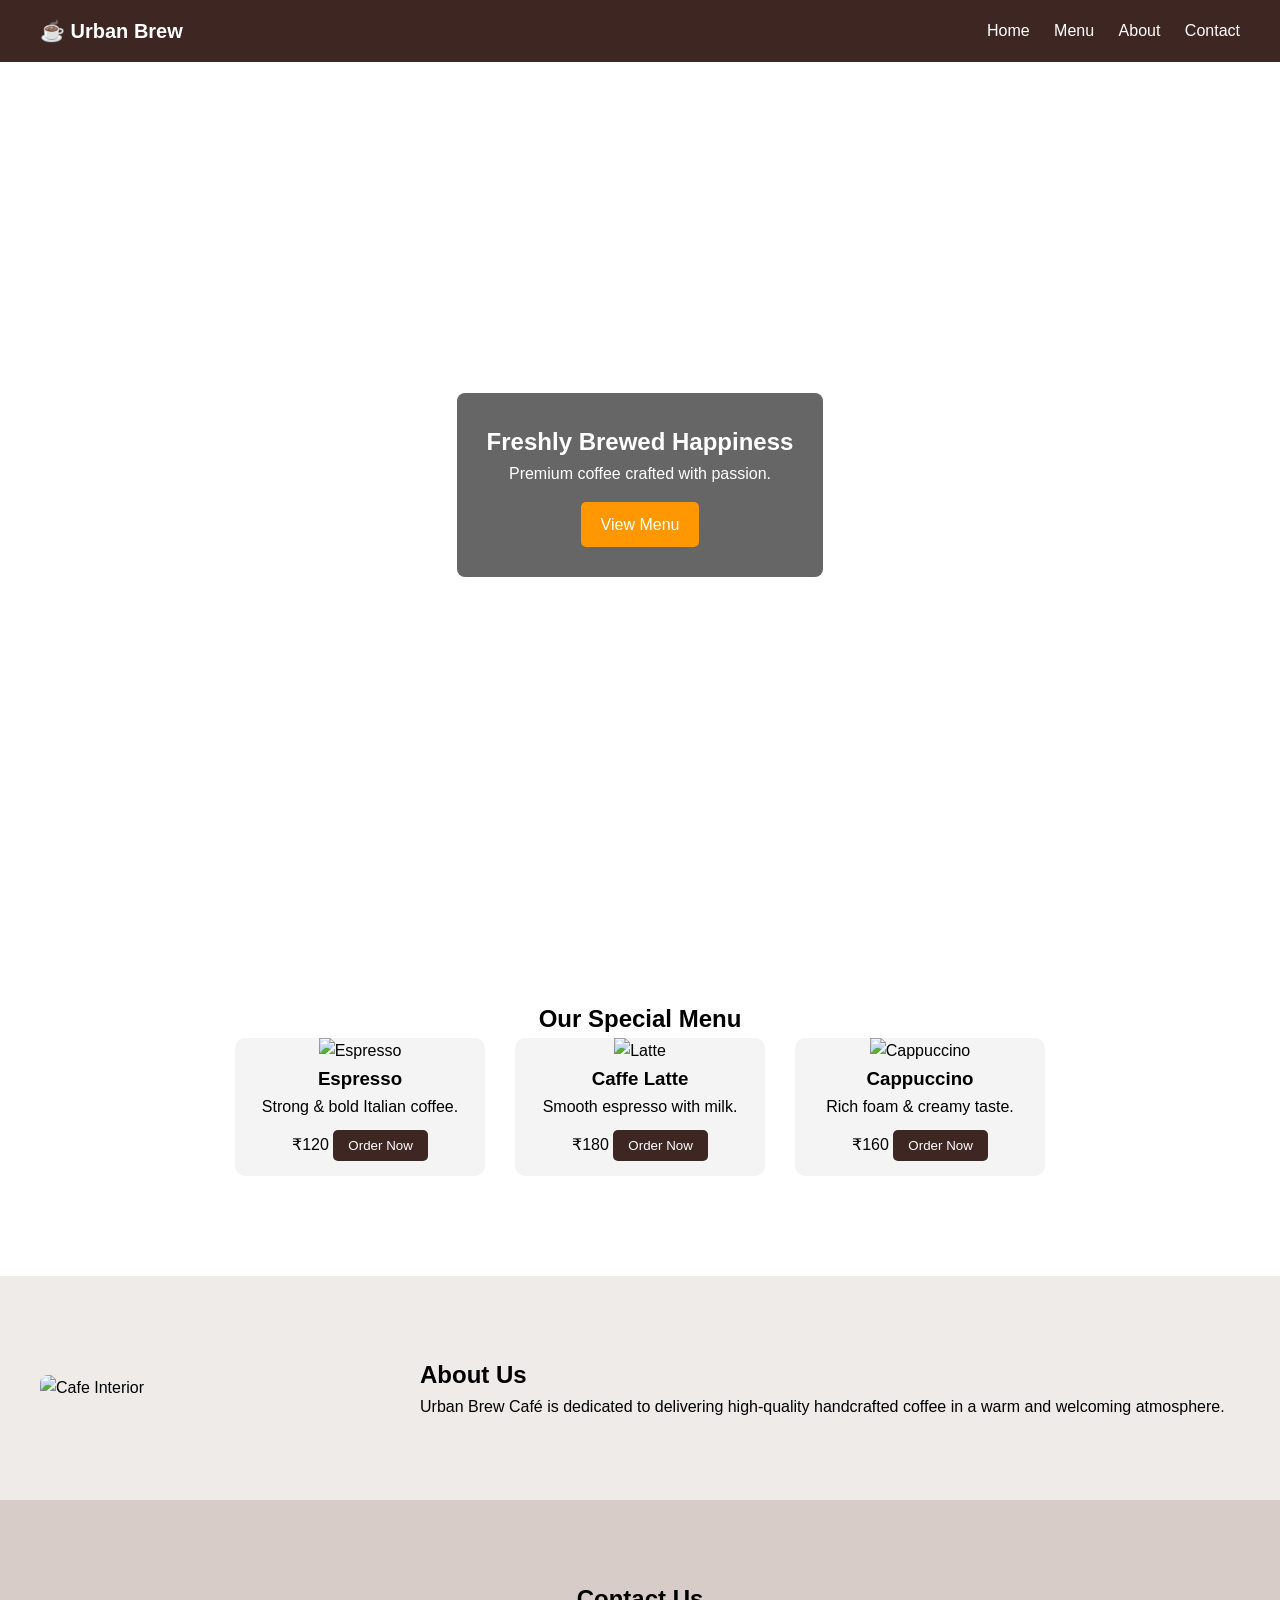
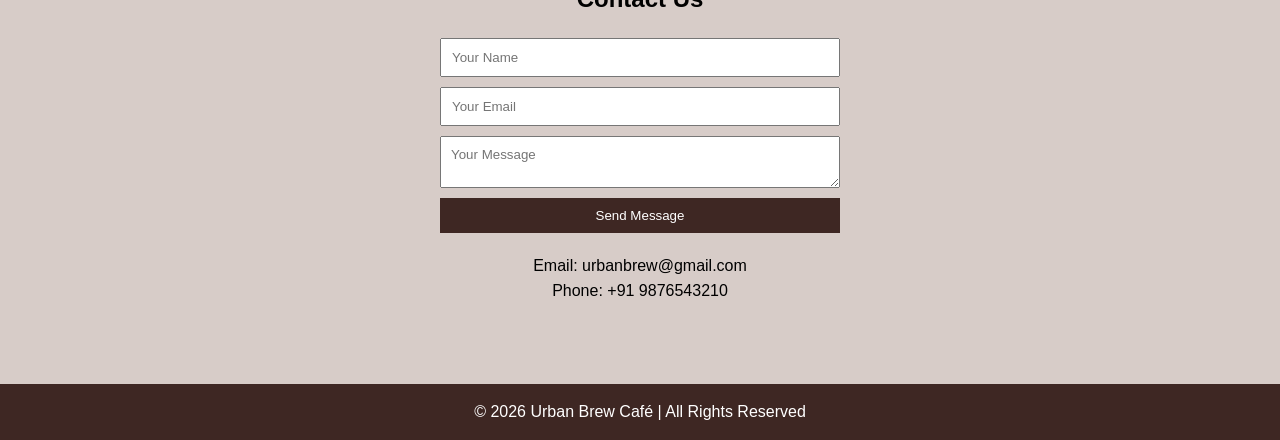
==== index.html @ 1d331624 "first upload from vs code" ====
<!DOCTYPE html>
<html lang="en">
<head>
    <meta charset="UTF-8">
    <title>Urban Brew Café</title>
    <meta name="viewport" content="width=device-width, initial-scale=1.0">
    
    <!-- CSS LINK -->
    <link rel="stylesheet" href="index.css">
</head>
<body>

    <!-- HEADER -->
    <header id="header">
        <div class="logo">☕ Urban Brew</div>

        <div class="menu-toggle" id="menuToggle">
            ☰
        </div>

        <nav id="navMenu">
            <a href="#home">Home</a>
            <a href="#menu">Menu</a>
            <a href="#about">About</a>
            <a href="#contact">Contact</a>
        </nav>
    </header>

    <!-- HERO SECTION -->
    <section id="home" class="hero">
        <div class="hero-content">
            <h1>Freshly Brewed Happiness</h1>
            <p>Premium coffee crafted with passion.</p>
            <a href="#menu" class="btn">View Menu</a>
        </div>
    </section>

    <!-- MENU SECTION -->
    <section id="menu" class="menu-section">
        <h2>Our Special Menu</h2>

        <div class="menu-container">

            <div class="menu-card">
                <img src="https://images.unsplash.com/photo-1509042239860-f550ce710b93" alt="Espresso">
                <h3>Espresso</h3>
                <p>Strong & bold Italian coffee.</p>
                <span>₹120</span>
                <button class="order-btn">Order Now</button>
            </div>

            <div class="menu-card">
                <img src="https://images.unsplash.com/photo-1495474472287-4d71bcdd2085" alt="Latte">
                <h3>Caffe Latte</h3>
                <p>Smooth espresso with milk.</p>
                <span>₹180</span>
                <button class="order-btn">Order Now</button>
            </div>

            <div class="menu-card">
                <img src="https://images.unsplash.com/photo-1504754524776-8f4f37790ca0" alt="Cappuccino">
                <h3>Cappuccino</h3>
                <p>Rich foam & creamy taste.</p>
                <span>₹160</span>
                <button class="order-btn">Order Now</button>
            </div>

        </div>
    </section>

    <!-- ABOUT SECTION -->
    <section id="about" class="about-section">
        <div class="about-container">
            <img src="https://images.unsplash.com/photo-1554118811-1e0d58224f24" alt="Cafe Interior">
            <div>
                <h2>About Us</h2>
                <p>
                    Urban Brew Café is dedicated to delivering high-quality 
                    handcrafted coffee in a warm and welcoming atmosphere.
                </p>
            </div>
        </div>
    </section>

    <!-- CONTACT SECTION -->
    <section id="contact" class="contact-section">
        <h2>Contact Us</h2>

        <form id="contactForm">
            <input type="text" id="name" placeholder="Your Name">
            <input type="email" id="email" placeholder="Your Email">
            <textarea id="message" placeholder="Your Message"></textarea>
            <button type="submit">Send Message</button>
        </form>

        <p>Email: urbanbrew@gmail.com</p>
        <p>Phone: +91 9876543210</p>
    </section>

    <footer>
        <p>© 2026 Urban Brew Café | All Rights Reserved</p>
    </footer>

    <!-- JS LINK (VERY IMPORTANT) -->
    <script src="index.js"></script>

</body>
</html>
---- index.css ----
* {
    margin: 0;
    padding: 0;
    box-sizing: border-box;
    font-family: Arial, sans-serif;
}

html {
    scroll-behavior: smooth;
}

body {
    line-height: 1.6;
}

/* HEADER */
header {
    background: #3e2723;
    color: white;
    padding: 15px 40px;
    display: flex;
    justify-content: space-between;
    align-items: center;
    position: fixed;
    width: 100%;
    top: 0;
    z-index: 1000;
    transition: 0.3s;
}

.logo {
    font-size: 20px;
    font-weight: bold;
}

nav a {
    color: white;
    text-decoration: none;
    margin-left: 20px;
}

nav a:hover {
    color: #ffcc80;
}

.menu-toggle {
    display: none;
    font-size: 24px;
    cursor: pointer;
}

/* HERO */
.hero {
    height: 100vh;
    background: url("https://images.unsplash.com/photo-1498804103079-a6351b050096") no-repeat center center/cover;
    display: flex;
    justify-content: center;
    align-items: center;
    text-align: center;
    padding-top: 70px;
}

.hero-content {
    background: rgba(0,0,0,0.6);
    padding: 30px;
    color: white;
    border-radius: 8px;
}

.btn {
    display: inline-block;
    margin-top: 15px;
    padding: 10px 20px;
    background: #ff9800;
    color: white;
    text-decoration: none;
    border-radius: 5px;
}

/* MENU */
.menu-section {
    padding: 100px 40px;
    text-align: center;
}

.menu-container {
    display: flex;
    justify-content: center;
    gap: 30px;
    flex-wrap: wrap;
}

.menu-card {
    width: 250px;
    background: #f4f4f4;
    border-radius: 10px;
    overflow: hidden;
    padding-bottom: 15px;
    transition: 0.3s;
}

.menu-card:hover {
    transform: translateY(-5px);
}

.menu-card img {
    width: 100%;
    height: 180px;
    object-fit: cover;
}

.order-btn {
    margin-top: 10px;
    padding: 8px 15px;
    background: #3e2723;
    color: white;
    border: none;
    border-radius: 5px;
    cursor: pointer;
}

/* ABOUT */
.about-section {
    padding: 80px 40px;
    background: #efebe9;
}

.about-container {
    display: flex;
    align-items: center;
    gap: 30px;
    flex-wrap: wrap;
}

.about-container img {
    width: 350px;
    border-radius: 8px;
}

/* CONTACT */
.contact-section {
    padding: 80px 40px;
    text-align: center;
    background: #d7ccc8;
}

form {
    max-width: 400px;
    margin: 20px auto;
    display: flex;
    flex-direction: column;
}

form input, form textarea {
    margin-bottom: 10px;
    padding: 10px;
}

form button {
    padding: 10px;
    background: #3e2723;
    color: white;
    border: none;
    cursor: pointer;
}

/* FOOTER */
footer {
    background: #3e2723;
    color: white;
    text-align: center;
    padding: 15px;
}

/* RESPONSIVE */
@media (max-width: 768px) {
    nav {
        display: none;
        flex-direction: column;
        position: absolute;
        top: 60px;
        right: 0;
        background: #3e2723;
        width: 200px;
    }

    nav a {
        padding: 10px;
        border-top: 1px solid rgba(255,255,255,0.2);
    }

    nav.active {
        display: flex;
    }

    .menu-toggle {
        display: block;
    }
}
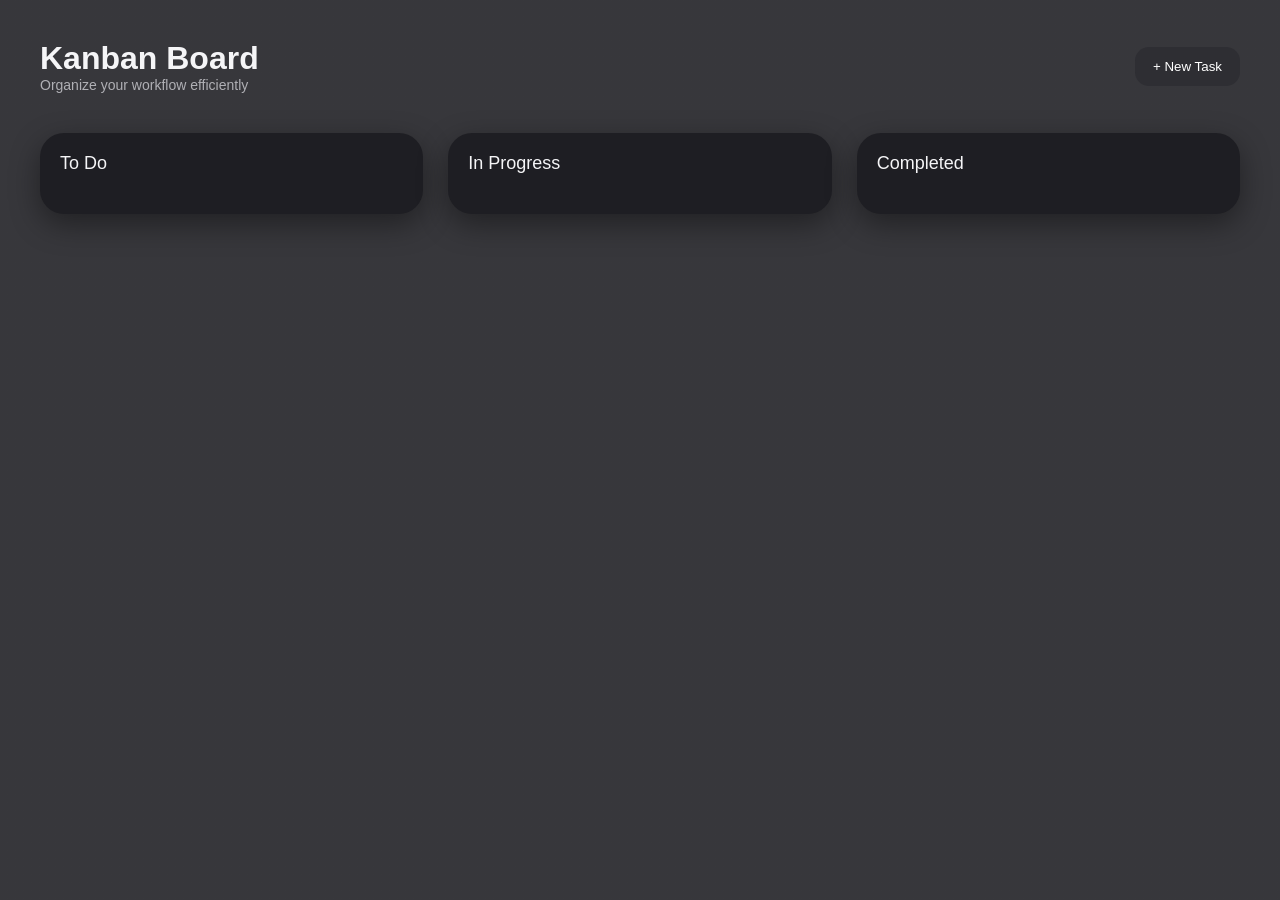
==== commit 5b35ae0f: "listmaster" ====
--- a/index.html
+++ b/index.html
@@ -2,107 +2,63 @@
 <html lang="en">
 <head>
     <meta charset="UTF-8">
-    <title>Urban Brew Café</title>
-    <meta name="viewport" content="width=device-width, initial-scale=1.0">
-    
-    <!-- CSS LINK -->
-    <link rel="stylesheet" href="index.css">
+    <title>Kanban Task Manager</title>
+    <link rel="stylesheet" href="pro.css">
 </head>
 <body>
 
-    <!-- HEADER -->
-    <header id="header">
-        <div class="logo">☕ Urban Brew</div>
+<div class="app">
 
-        <div class="menu-toggle" id="menuToggle">
-            ☰
+    <header>
+        <div>
+            <h1>Kanban Board</h1>
+            <p>Organize your workflow efficiently</p>
+        </div>
+        <button id="openModal">+ New Task</button>
+    </header>
+
+    <div class="board">
+
+        <div class="column">
+            <h2>To Do</h2>
+            <div class="task-list" id="todo"></div>
         </div>
 
-        <nav id="navMenu">
-            <a href="#home">Home</a>
-            <a href="#menu">Menu</a>
-            <a href="#about">About</a>
-            <a href="#contact">Contact</a>
-        </nav>
-    </header>
+        <div class="column">
+            <h2>In Progress</h2>
+            <div class="task-list" id="progress"></div>
+        </div>
 
-    <!-- HERO SECTION -->
-    <section id="home" class="hero">
-        <div class="hero-content">
-            <h1>Freshly Brewed Happiness</h1>
-            <p>Premium coffee crafted with passion.</p>
-            <a href="#menu" class="btn">View Menu</a>
+        <div class="column">
+            <h2>Completed</h2>
+            <div class="task-list" id="done"></div>
         </div>
-    </section>
 
-    <!-- MENU SECTION -->
-    <section id="menu" class="menu-section">
-        <h2>Our Special Menu</h2>
+    </div>
 
-        <div class="menu-container">
+</div>
 
-            <div class="menu-card">
-                <img src="https://images.unsplash.com/photo-1509042239860-f550ce710b93" alt="Espresso">
-                <h3>Espresso</h3>
-                <p>Strong & bold Italian coffee.</p>
-                <span>₹120</span>
-                <button class="order-btn">Order Now</button>
-            </div>
+<!-- Modal -->
+<div class="modal" id="taskModal">
+    <div class="modal-content">
+        <h3>Add Task</h3>
 
-            <div class="menu-card">
-                <img src="https://images.unsplash.com/photo-1495474472287-4d71bcdd2085" alt="Latte">
-                <h3>Caffe Latte</h3>
-                <p>Smooth espresso with milk.</p>
-                <span>₹180</span>
-                <button class="order-btn">Order Now</button>
-            </div>
+        <input type="text" id="taskTitle" placeholder="Task Title">
+        <textarea id="taskDesc" placeholder="Task Description"></textarea>
 
-            <div class="menu-card">
-                <img src="https://images.unsplash.com/photo-1504754524776-8f4f37790ca0" alt="Cappuccino">
-                <h3>Cappuccino</h3>
-                <p>Rich foam & creamy taste.</p>
-                <span>₹160</span>
-                <button class="order-btn">Order Now</button>
-            </div>
+        <select id="taskColumn">
+            <option value="todo">To Do</option>
+            <option value="progress">In Progress</option>
+            <option value="done">Completed</option>
+        </select>
 
+        <div class="modal-buttons">
+            <button id="saveTask">Save</button>
+            <button id="cancelTask" class="secondary">Cancel</button>
         </div>
-    </section>
+    </div>
+</div>
 
-    <!-- ABOUT SECTION -->
-    <section id="about" class="about-section">
-        <div class="about-container">
-            <img src="https://images.unsplash.com/photo-1554118811-1e0d58224f24" alt="Cafe Interior">
-            <div>
-                <h2>About Us</h2>
-                <p>
-                    Urban Brew Café is dedicated to delivering high-quality 
-                    handcrafted coffee in a warm and welcoming atmosphere.
-                </p>
-            </div>
-        </div>
-    </section>
-
-    <!-- CONTACT SECTION -->
-    <section id="contact" class="contact-section">
-        <h2>Contact Us</h2>
-
-        <form id="contactForm">
-            <input type="text" id="name" placeholder="Your Name">
-            <input type="email" id="email" placeholder="Your Email">
-            <textarea id="message" placeholder="Your Message"></textarea>
-            <button type="submit">Send Message</button>
-        </form>
-
-        <p>Email: urbanbrew@gmail.com</p>
-        <p>Phone: +91 9876543210</p>
-    </section>
-
-    <footer>
-        <p>© 2026 Urban Brew Café | All Rights Reserved</p>
-    </footer>
-
-    <!-- JS LINK (VERY IMPORTANT) -->
-    <script src="index.js"></script>
-
+<script src="pro.js"></script>
 </body>
 </html>
--- a/pro.css
+++ b/pro.css
@@ -0,0 +1,164 @@
+* {
+    margin: 0;
+    padding: 0;
+    box-sizing: border-box;
+    font-family: "Segoe UI", sans-serif;
+}
+
+body {
+    background:
+        linear-gradient(rgba(20,20,25,0.85), rgba(20,20,25,0.85)),
+        url("https://img.freepik.com/free-vector/network-communications-with-flowing-cyber-dots-design_1048-13962.jpg?semt=ais_rp_progressive&w=740&q=80")
+        no-repeat center center/cover;
+    min-height: 100vh;
+    padding: 40px;
+    color: #f5f5f7;
+}
+
+.app {
+    max-width: 1300px;
+    margin: auto;
+}
+
+header {
+    display: flex;
+    justify-content: space-between;
+    align-items: center;
+    margin-bottom: 40px;
+}
+
+header h1 {
+    font-size: 32px;
+    font-weight: 600;
+}
+
+header p {
+    font-size: 14px;
+    color: #b0b0b5;
+}
+
+header button {
+    background: #2e2e33;
+    border: none;
+    padding: 12px 18px;
+    border-radius: 14px;
+    color: #fff;
+    cursor: pointer;
+    transition: 0.2s;
+}
+
+header button:hover {
+    background: #3a3a40;
+}
+
+.board {
+    display: flex;
+    gap: 25px;
+    flex-wrap: wrap;
+}
+
+.column {
+    background: #1e1e23;
+    flex: 1;
+    min-width: 300px;
+    padding: 20px;
+    border-radius: 24px;
+    box-shadow: 0 10px 30px rgba(0,0,0,0.4);
+}
+
+.column h2 {
+    margin-bottom: 20px;
+    font-size: 18px;
+    font-weight: 500;
+}
+
+.task {
+    background: #2a2a30;
+    padding: 15px;
+    border-radius: 18px;
+    margin-bottom: 15px;
+    cursor: grab;
+    transition: 0.2s;
+}
+
+.task:hover {
+    background: #33333a;
+}
+
+.task h4 {
+    margin-bottom: 6px;
+    font-size: 15px;
+}
+
+.task p {
+    font-size: 13px;
+    color: #c2c2c7;
+}
+
+.task-actions {
+    margin-top: 10px;
+    text-align: right;
+}
+
+.task-actions button {
+    background: none;
+    border: none;
+    color: #b0b0b5;
+    margin-left: 8px;
+    cursor: pointer;
+}
+
+.task-actions button:hover {
+    color: #ffffff;
+}
+
+.modal {
+    position: fixed;
+    inset: 0;
+    background: rgba(0,0,0,0.6);
+    display: none;
+    justify-content: center;
+    align-items: center;
+}
+
+.modal-content {
+    background: #1e1e23;
+    padding: 30px;
+    border-radius: 24px;
+    width: 400px;
+}
+
+.modal-content input,
+.modal-content textarea,
+.modal-content select {
+    width: 100%;
+    margin-bottom: 15px;
+    padding: 10px;
+    border-radius: 12px;
+    border: none;
+    background: #2a2a30;
+    color: #fff;
+}
+
+.modal-buttons {
+    display: flex;
+    justify-content: flex-end;
+    gap: 10px;
+}
+
+.modal-buttons button {
+    padding: 10px 16px;
+    border-radius: 12px;
+    border: none;
+    cursor: pointer;
+}
+
+.modal-buttons .secondary {
+    background: #3a3a40;
+    color: #fff;
+}
+
+.modal-buttons #saveTask {
+    background: #ffffff;
+    color: #111;
+}
